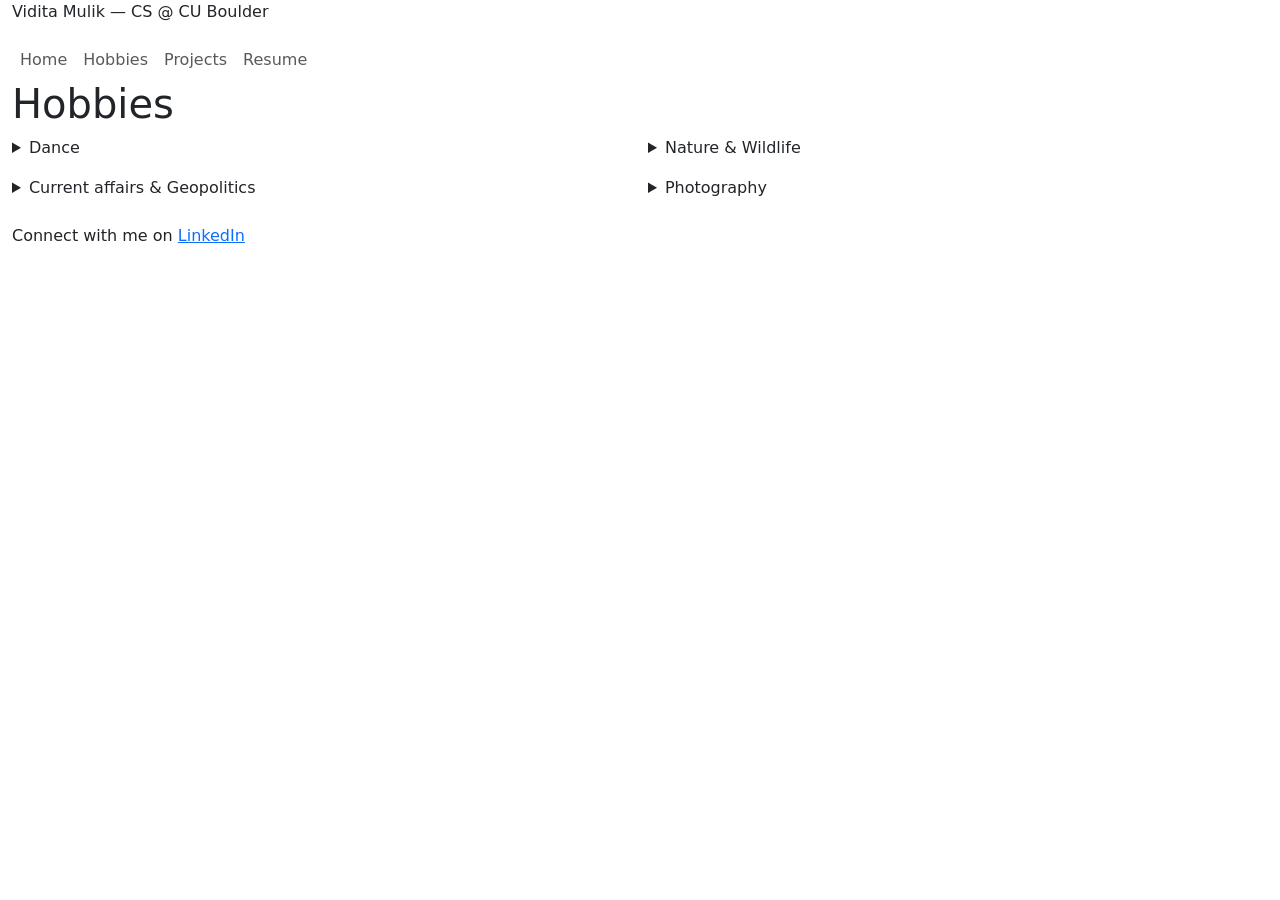
==== hobbies.html @ 1e6daff5 "Add files via upload" ====
<!DOCTYPE html>
<html lang="en">

<head>
  <meta charset="UTF-8">
  <meta name="viewport" content="width=device-width, initial-scale=1.0">
  <title>Vivi — Hobbies</title>
  <link href="https://cdn.jsdelivr.net/npm/bootstrap@5.3.0/dist/css/bootstrap.min.css" rel="stylesheet"/>
  <link rel="stylesheet" href="../resources/css/styles.css">
</head>

<body>

  <div class="backdrop"></div>

  <div class="container-fluid page-box">

    <header class="site-header">
      <p class="site-title">Vidita Mulik — CS @ CU Boulder</p>
    </header>

  <nav class="navbar navbar-expand-lg p-0">
    
    <button class="navbar-toggler" type="button"
            data-bs-toggle="collapse" data-bs-target="#navMenu"
            aria-controls="navMenu" aria-expanded="false"
            aria-label="Toggle navigation">
    <span class="navbar-toggler-icon"></span>
    </button>
    
    <div class="collapse navbar-collapse" id="navMenu">
      <ul class="navbar-nav">
        <li class="nav-item"><a class="nav-link" href="home.html">Home</a></li>
        <li class="nav-item"><a class="nav-link" href="hobbies.html">Hobbies</a></li>
        <li class="nav-item"><a class="nav-link" href="projects.html">Projects</a></li>
        <li class="nav-item"><a class="nav-link" href="resume.html">Resume</a></li>
      </ul>
    </div>
  
  </nav>

    <main>
      <h1>Hobbies</h1>

          <!--<details>/<summary> is a built in HTML widget
          <summary> is always visible and clickable to toggle content of <details>-->

    <div class="row row-cols-1 row-cols-sm-2 g-3 mb-4">
    <!-- Creates a responsive Bootstrap row with one column on extra-small screens, 
    two columns on small screens and larger, spacing between items, and bottom margin -->

      <div class="col">
        <details class="hobby-card"> 
          <summary>Dance</summary>
          <div class="hobby-content">
            <img
              src="../resources/img/hobby1.jpg"
              alt="Person dancing"
            >
              <p>
                Since childhood, I love to dance, especially to several bollywood numbers.
                My favorite dance forms are popping, hip-hop and kathak. At CU, I joined 'Milana' - a 
                competitive bollywood dance team. I am a record holder of an International Book of
                World Record dance event of "9 different types of dances performed by 501 people"
              </p>
          </div>
        </details>
      </div>

      <div class="col">
        <details class="hobby-card">
          <summary>Nature &amp; Wildlife</summary>
          <div class="hobby-content">
            <img
              src="../resources/img/hobby2.jpg"
              alt="A trail or outdoor scene from a recent trip"
            >
              <p>
                I am fond of exploring different places and enjoying what it's Nature has 
                to provide. Wildlife excited me the most when it comes to Nature, making 
                any place with animals, a favorite spot. In fact, when I was little, I wanted to be an "Animal Explorer".
              </p>
          </div>
        </details>
      </div>

      <div class="col">    
        <details class="hobby-card">
          <summary>Current affairs &amp; Geopolitics</summary>
          <div class="hobby-content">
            <img
              src="../resources/img/hobby3.jpg"
              alt="Bpicture of Indian flag with IAS flag"
            >
              <p>
                I have held a long-running interest in public administration, constitutional law, 
                Geopolitics and policy. One of my career paths is to be an Indian 
                Administrative Service Officer in the Indian Govt. This stems from education in India which included 
                Social Studies - History, Geography, Polity and Economics.
              </p>
          </div>
        </details>
      </div>  

      <div class="col">
        <details class="hobby-card">
          <summary>Photography</summary>
          <div class="hobby-content">
            <img
              src="../resources/img/hobby4.jpg"
              alt="A picture that I recently took"
            >
              <p>
              I love to capture what our vision gifts abundantly. The onlooker would usually see me 
              stop by at the most random place, just to take a picture of a bee or a building or anything that 
              through my angle, seems appealing. I also have an instagram page for photography.
              </p>
              <a href= "https://www.instagram.com/vi17_photography/" target="_blank" rel="noopener" class="btn">(Instagram page)</a>
              
          </div>
        </details>
      </div> 

    </div>
    </main>

    <footer class="site-footer">
      <p>Connect with me on
        <a href="https://www.linkedin.com" target="_blank" rel="noopener">LinkedIn</a>
      </p>
    </footer>

  </div>

<script src="https://cdn.jsdelivr.net/npm/bootstrap@5.3.0/dist/js/bootstrap.bundle.min.js"></script>
</body>
</html>
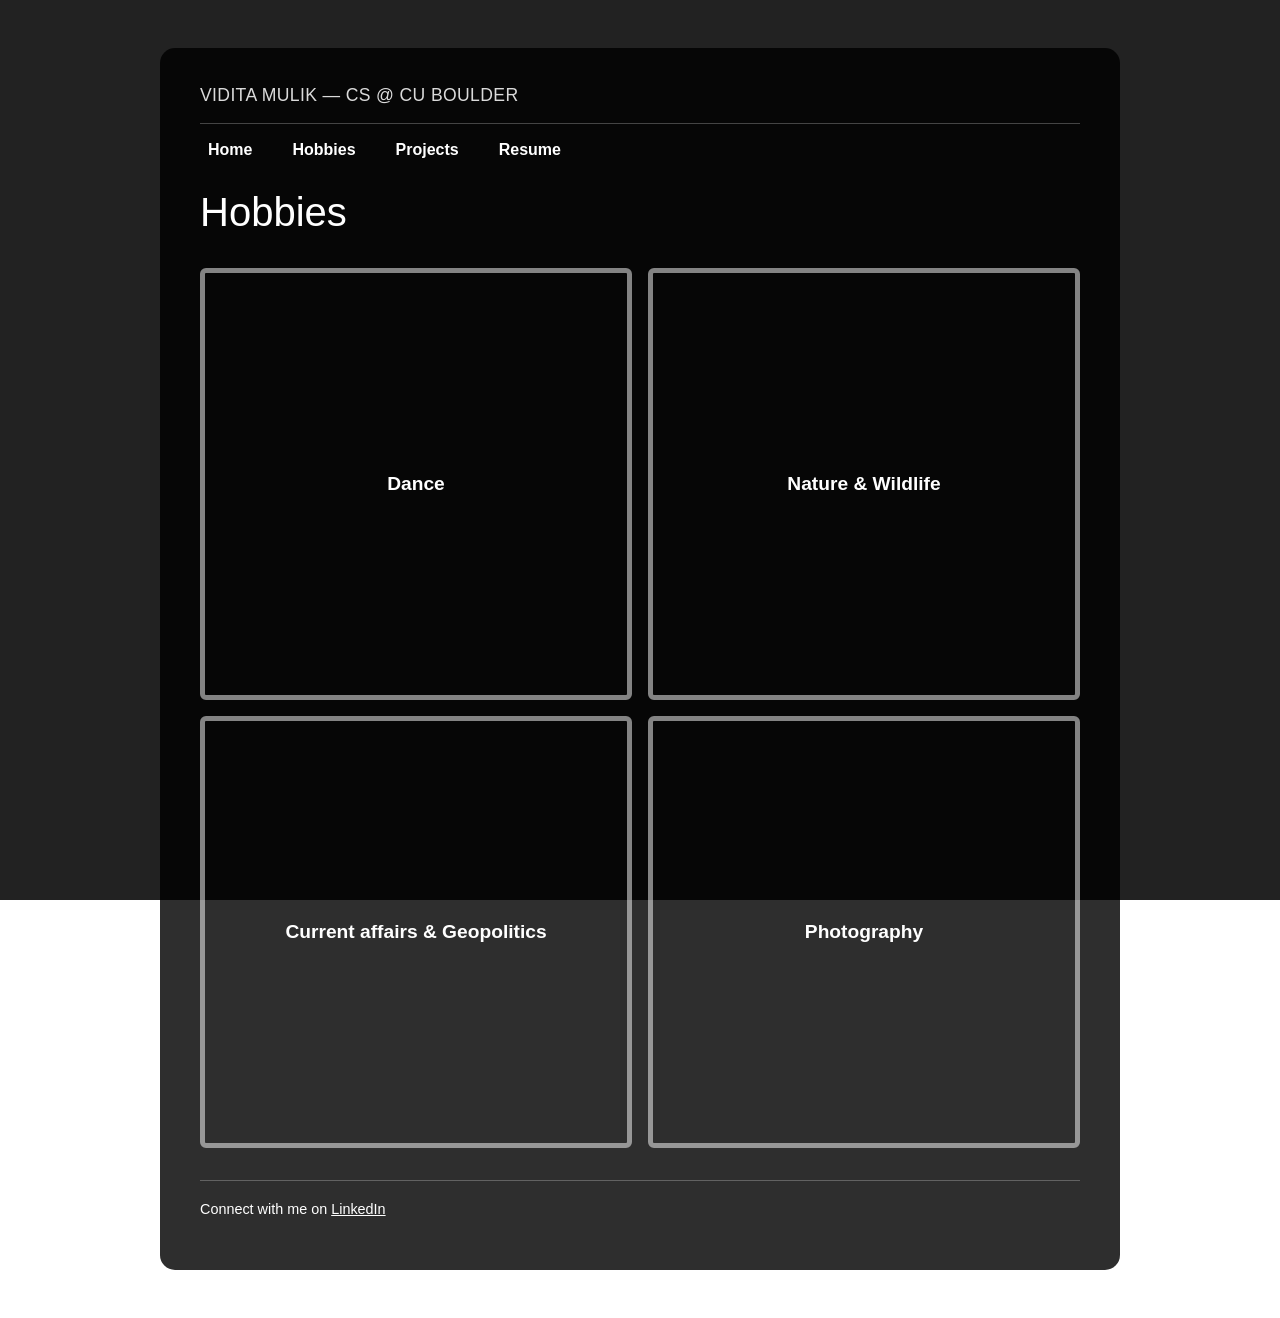
==== commit c8376a0d: "Update hobbies.html" ====
--- a/hobbies.html
+++ b/hobbies.html
@@ -1,12 +1,12 @@
 <!DOCTYPE html>
 <html lang="en">
-
+ 
 <head>
   <meta charset="UTF-8">
   <meta name="viewport" content="width=device-width, initial-scale=1.0">
   <title>Vivi — Hobbies</title>
   <link href="https://cdn.jsdelivr.net/npm/bootstrap@5.3.0/dist/css/bootstrap.min.css" rel="stylesheet"/>
-  <link rel="stylesheet" href="../resources/css/styles.css">
+  <link rel="stylesheet" href="./styles.css">
 </head>
 
 <body>
@@ -30,7 +30,7 @@
     
     <div class="collapse navbar-collapse" id="navMenu">
       <ul class="navbar-nav">
-        <li class="nav-item"><a class="nav-link" href="home.html">Home</a></li>
+        <li class="nav-item"><a class="nav-link" href="index.html">Home</a></li>
         <li class="nav-item"><a class="nav-link" href="hobbies.html">Hobbies</a></li>
         <li class="nav-item"><a class="nav-link" href="projects.html">Projects</a></li>
         <li class="nav-item"><a class="nav-link" href="resume.html">Resume</a></li>
@@ -54,7 +54,7 @@
           <summary>Dance</summary>
           <div class="hobby-content">
             <img
-              src="../resources/img/hobby1.jpg"
+              src="./hobby1.jpg"
               alt="Person dancing"
             >
               <p>
@@ -72,7 +72,7 @@
           <summary>Nature &amp; Wildlife</summary>
           <div class="hobby-content">
             <img
-              src="../resources/img/hobby2.jpg"
+              src="./hobby2.jpg"
               alt="A trail or outdoor scene from a recent trip"
             >
               <p>
@@ -89,7 +89,7 @@
           <summary>Current affairs &amp; Geopolitics</summary>
           <div class="hobby-content">
             <img
-              src="../resources/img/hobby3.jpg"
+              src="./hobby3.jpg"
               alt="Bpicture of Indian flag with IAS flag"
             >
               <p>
@@ -107,7 +107,7 @@
           <summary>Photography</summary>
           <div class="hobby-content">
             <img
-              src="../resources/img/hobby4.jpg"
+              src="./hobby4.jpg"
               alt="A picture that I recently took"
             >
               <p>
@@ -134,4 +134,4 @@
 
 <script src="https://cdn.jsdelivr.net/npm/bootstrap@5.3.0/dist/js/bootstrap.bundle.min.js"></script>
 </body>
-</html>+</html>
--- a/styles.css
+++ b/styles.css
@@ -0,0 +1,206 @@
+* { box-sizing: border-box; }
+/* Applies border-box sizing to all elements so padding 
+and borders are included in the element's total width and height */
+
+/* Element selector */
+body {
+  margin: 0;
+  font-family: "Segoe UI", Helvetica, Arial, sans-serif; /*This is a fallback list — the browser uses the first one it has installed. To use a custom font (e.g. Google Fonts) need more steps*/
+  line-height: 1.75;
+  color: #ffffff;  /* default text color — change to any hex code */
+}
+ 
+/* ---------- Backdrop image ---------- */
+/* Fixed + full-viewport, sits BEHIND everything else (z-index: -1) */
+.backdrop {
+  position: fixed;
+  inset: 0;
+  background: url('../img/backdrop.jpg') center/cover no-repeat; /*images/backdrop.jpg -> if images sits in another folder, badically copy file path*/
+  background-color: #222; /* fallback while real image is added */
+  z-index: -1;
+}
+ 
+/* ---------- The black box that holds all real content ---------- */
+/* Class selector and box-model properties (margin & padding) */
+.page-box {
+  width: 75%;max-width: 1100px;
+  margin: 3rem auto;
+  padding: 2rem 2.5rem;
+  background: rgba(0, 0, 0, 0.82); /* the black box: last number (0.82) is opacity, 0–1 */
+  border-radius: 15px;
+}
+ 
+/* ---------- Header ---------- */
+.site-header {
+  border-bottom: 1px solid rgba(255,255,255,0.25);
+  padding-bottom: 0.75rem;
+  margin-bottom: 0.75rem;
+}
+.site-title {
+  margin: 0;
+  font-size: 1.1rem;
+  letter-spacing: 0.02em;
+  text-transform: uppercase;
+  opacity: 0.85;
+}
+ 
+/* ---------- Nav ---------- */
+.navbar-nav {
+  flex-direction: row;
+  gap: 1.5rem;
+  margin: 0 0 1.5rem 0;
+}
+.nav-link {
+  color: #fff;
+  font-weight: 600;
+  padding: 0;
+}
+.nav-link:hover,
+.nav-link:focus {
+  color: #fff;
+  text-decoration: underline;
+}
+
+.navbar-toggler {
+  border-color: rgba(255,255,255,0.5);
+}
+
+.navbar-toggler-icon {
+  filter: invert(1); /* Bootstrap's icon is a dark SVG by default — invert for visibility on dark background */
+}
+ 
+/* ---------- Main heading ---------- */
+main h1 {
+  margin-top: 0;
+  margin-bottom: 2rem;   /* extra breathing room before the next heading */
+}
+ 
+/* ---------- Home page intro ---------- */
+.intro {
+  display: flex;
+  gap: 2.0rem;
+  align-items: center;
+  flex-wrap: wrap;
+}
+.profile-img {
+  width: 200px;
+  height: 200px;
+  object-fit: cover;
+  border-radius: 50%;
+  border: 10px solid rgba(255,255,255,0.5);
+}
+
+.clickable-img {
+  cursor: pointer;
+}
+ 
+/* ---------- Hobbies: 2x2 "window" grid ---------- */
+.hobby-card {
+  height: 100%; /* fills the equal-height .col Bootstrap's row already creates, so borders line up across a row regardless of how much text each card reveals */
+  border: 5px solid rgba(255,255,255,0.5);
+  border-radius: 6px; 
+  overflow: hidden;
+}
+
+.col {
+  min-width: 0; /* prevents a card's revealed content from stretching it column wider than its siblings once opened */
+}
+
+.hobby-card summary {
+  cursor: pointer;
+  list-style: none;
+  padding: 1.75rem 1rem;
+  text-align: center;
+  font-size: 1.20rem;
+  font-weight: 600;
+  aspect-ratio: 1 / 1;
+  display: flex;
+  align-items: center;
+  justify-content: center;
+}
+.hobby-card summary::-webkit-details-marker { display: none; }
+.hobby-card[open] summary {
+  aspect-ratio: auto;
+  background: rgba(255, 255, 255, 0.205);
+}
+.hobby-content {
+  padding: 0 1rem 1rem;
+}
+.hobby-content img {
+  width: 100%;
+  max-height: 180px;
+  object-fit: cover;
+  border-radius: 4px;
+  margin-bottom: 0.5rem;
+}
+ 
+/* ---------- Projects: horizontal drop-down rows ---------- */
+.project-row {
+  border: 5px solid rgba(255,255,255,0.35);
+  border-radius: 6px;
+}
+.project-row summary {
+  cursor: pointer;
+  list-style: none;
+  padding: 1rem 1.25rem;
+  font-size: 1.20rem;
+  font-weight: 600;
+}
+.project-row summary::-webkit-details-marker { display: none; }
+.project-content {
+  padding: 0 1.25rem 1.25rem;
+}
+ 
+/* ---------- Buttons / button-styled links ---------- */
+/* Overrides Bootstrap's default .btn: Bootstrap's base .btn ships with
+   transparent background, 1px transparent border, and .375rem padding/
+   radius — this rule replaces all of that with a solid white pill. */
+.btn {
+  display: inline-block;
+  background: #fff; /* button background */
+  color: #000;      /* button text */
+  padding: 0.5rem 1.1rem;
+  border-radius: 4px;
+  text-decoration: none;
+  font-weight: 600;
+  margin-top: 0.5rem;
+}
+.btn:hover { background: #ddd; }
+ 
+/* ---------- Resume ---------- */
+.resume-section { margin-bottom: 1.5rem; }
+.resume-section h2 {
+  font-size: 1.3rem;   /* was inheriting Bootstrap's default h2 size (2rem) */
+  border-bottom: 1px solid rgba(255,255,255,0.25);
+  padding-bottom: 0.25rem;
+}
+
+/* Overrides two Bootstrap badge defaults: bold font-weight and the
+   smaller 0.75em font-size, so badges read at normal text size
+   
+   This sidesteps needing !important entirely — since I removed the 
+   conflicting bg-secondary/bg-dark classes, there's nothing left to 
+   override, which matches the "avoid excessive !important" best practice
+*/
+.skill-badge {
+  background-color: rgba(255,255,255,0.15);
+  color: #fff;
+  font-size: 1rem;
+  font-weight: 400;
+  padding: 0.35rem 0.75rem;
+}
+ 
+/* ---------- Footer ---------- */
+.site-footer {
+  border-top: 1px solid rgba(255,255,255,0.25);
+  margin-top: 2rem;
+  padding-top: 1rem;
+  font-size: 0.9rem;
+}
+.site-footer a { color: #fff; }
+ 
+/* ---------- Phone-width tweaks ---------- */
+@media (max-width: 480px) {
+  .page-box { margin: 0; border-radius: 0; padding: 1.25rem; }
+  .intro { flex-direction: column; text-align: center; }
+}
